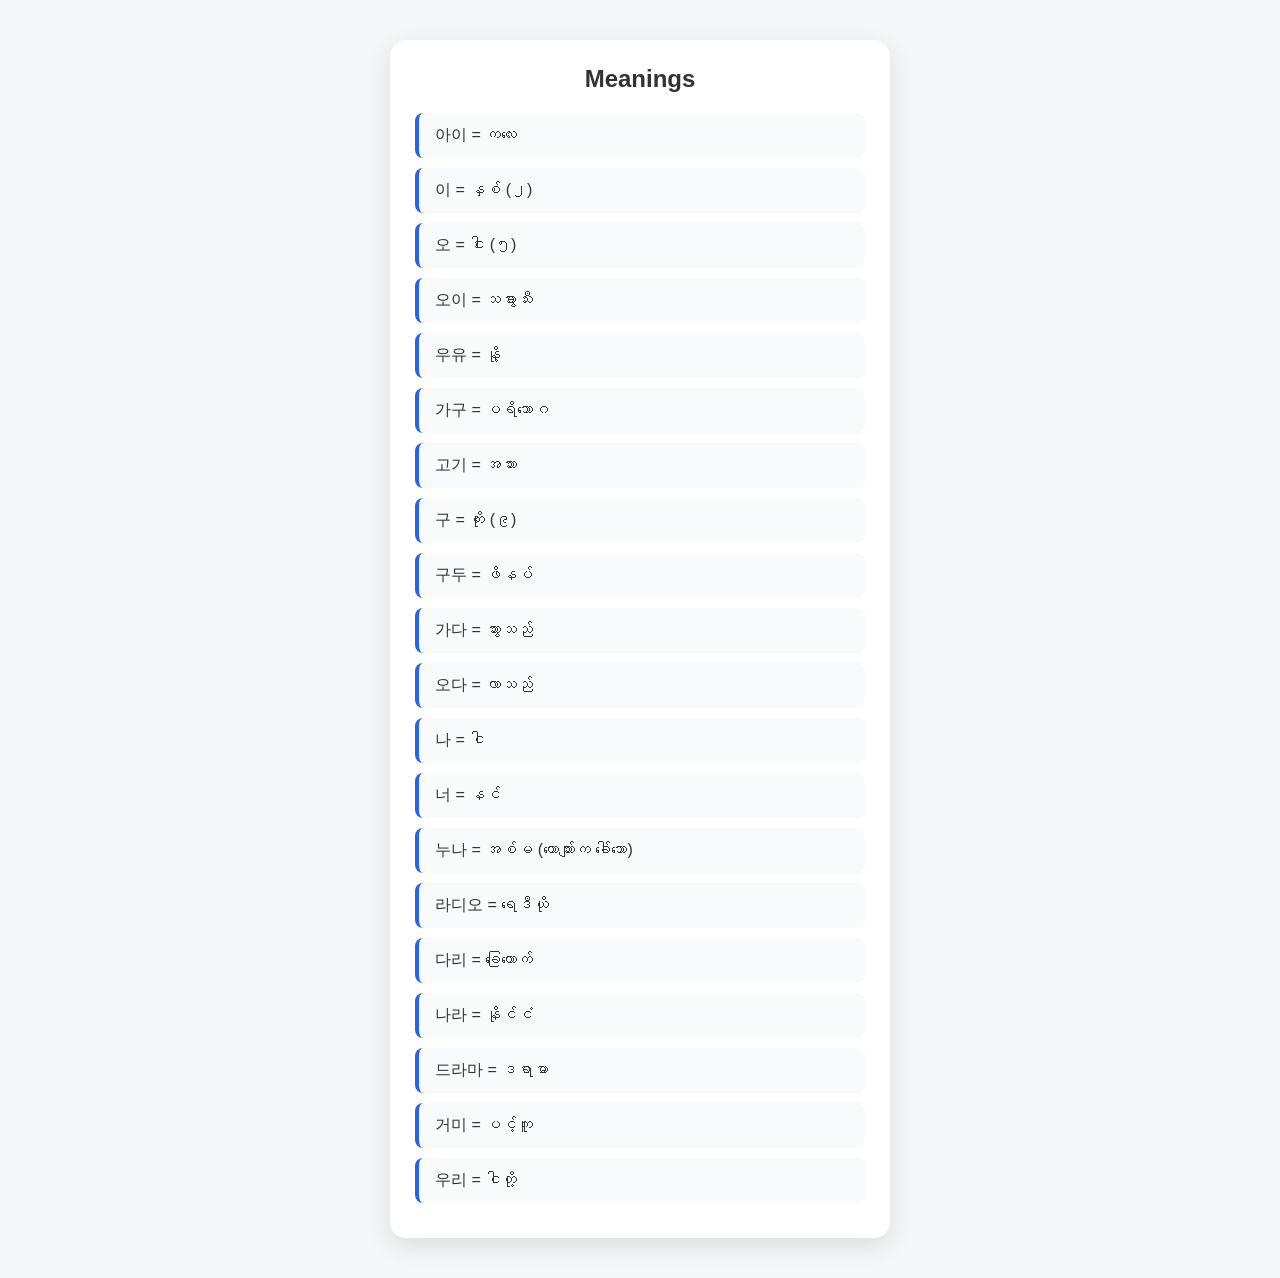
==== Meaning.html @ 4ea3d269 "Add files via upload Initial Korean learning app" ====
<!DOCTYPE html>
<html lang="en">
<head>
    <meta charset="UTF-8">
    <meta name="viewport" content="width=device-width, initial-scale=1.0">
    <title>Meaning</title>
    <link rel="stylesheet" href="Meaning.css">
</head>
<body>
    <div id="container">
        <h2 id="header">Meanings</h2>
        <ul id="meainglist">
        </ul>
    </div>

<script src="Meaning.js"></script>
</body>
</html>
---- Meaning.css ----
* {
    margin: 0;
    padding: 0;
    box-sizing: border-box;
}

body {
    font-family: Arial, sans-serif;
    background: #f4f6f8;
    min-height: 100vh;
    display: flex;
    justify-content: center;
    padding: 40px 20px;
}

#container {
    background: white;
    width: 100%;
    max-width: 500px;
    padding: 25px;
    border-radius: 16px;
    box-shadow: 0 8px 25px rgba(0, 0, 0, 0.1);
}

#header {
    text-align: center;
    margin-bottom: 20px;
    color: #333;
}

#meainglist {
    list-style: none;
}

#meainglist li {
    padding: 12px 16px;
    margin-bottom: 10px;
    background: #f8fafc;
    border-left: 4px solid #2563eb;
    border-radius: 8px;
    color: #333;
    transition: 0.2s;
}

#meainglist li:hover {
    transform: translateX(4px);
    background: #eef4ff;
}
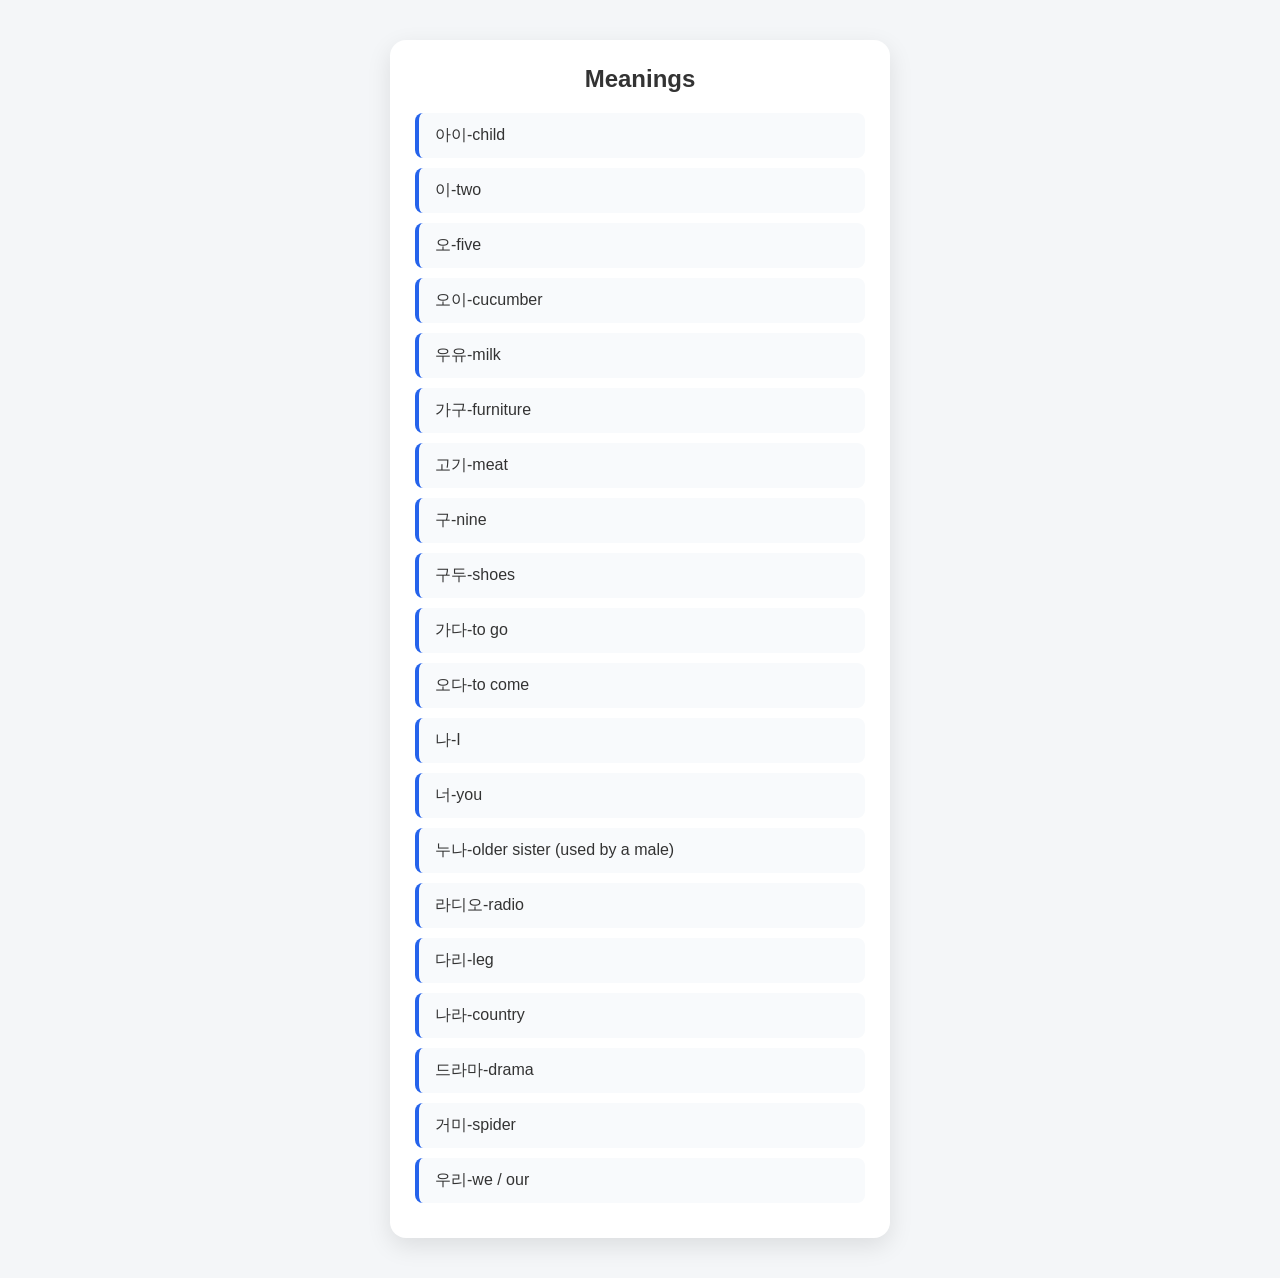
==== commit c2b2f94a: "Add files via upload" ====
--- a/Meaning.html
+++ b/Meaning.html
@@ -14,5 +14,6 @@
     </div>
 
 <script src="Meaning.js"></script>
+<script type="module" src="Meaninglist.js"></script>
 </body>
 </html>
